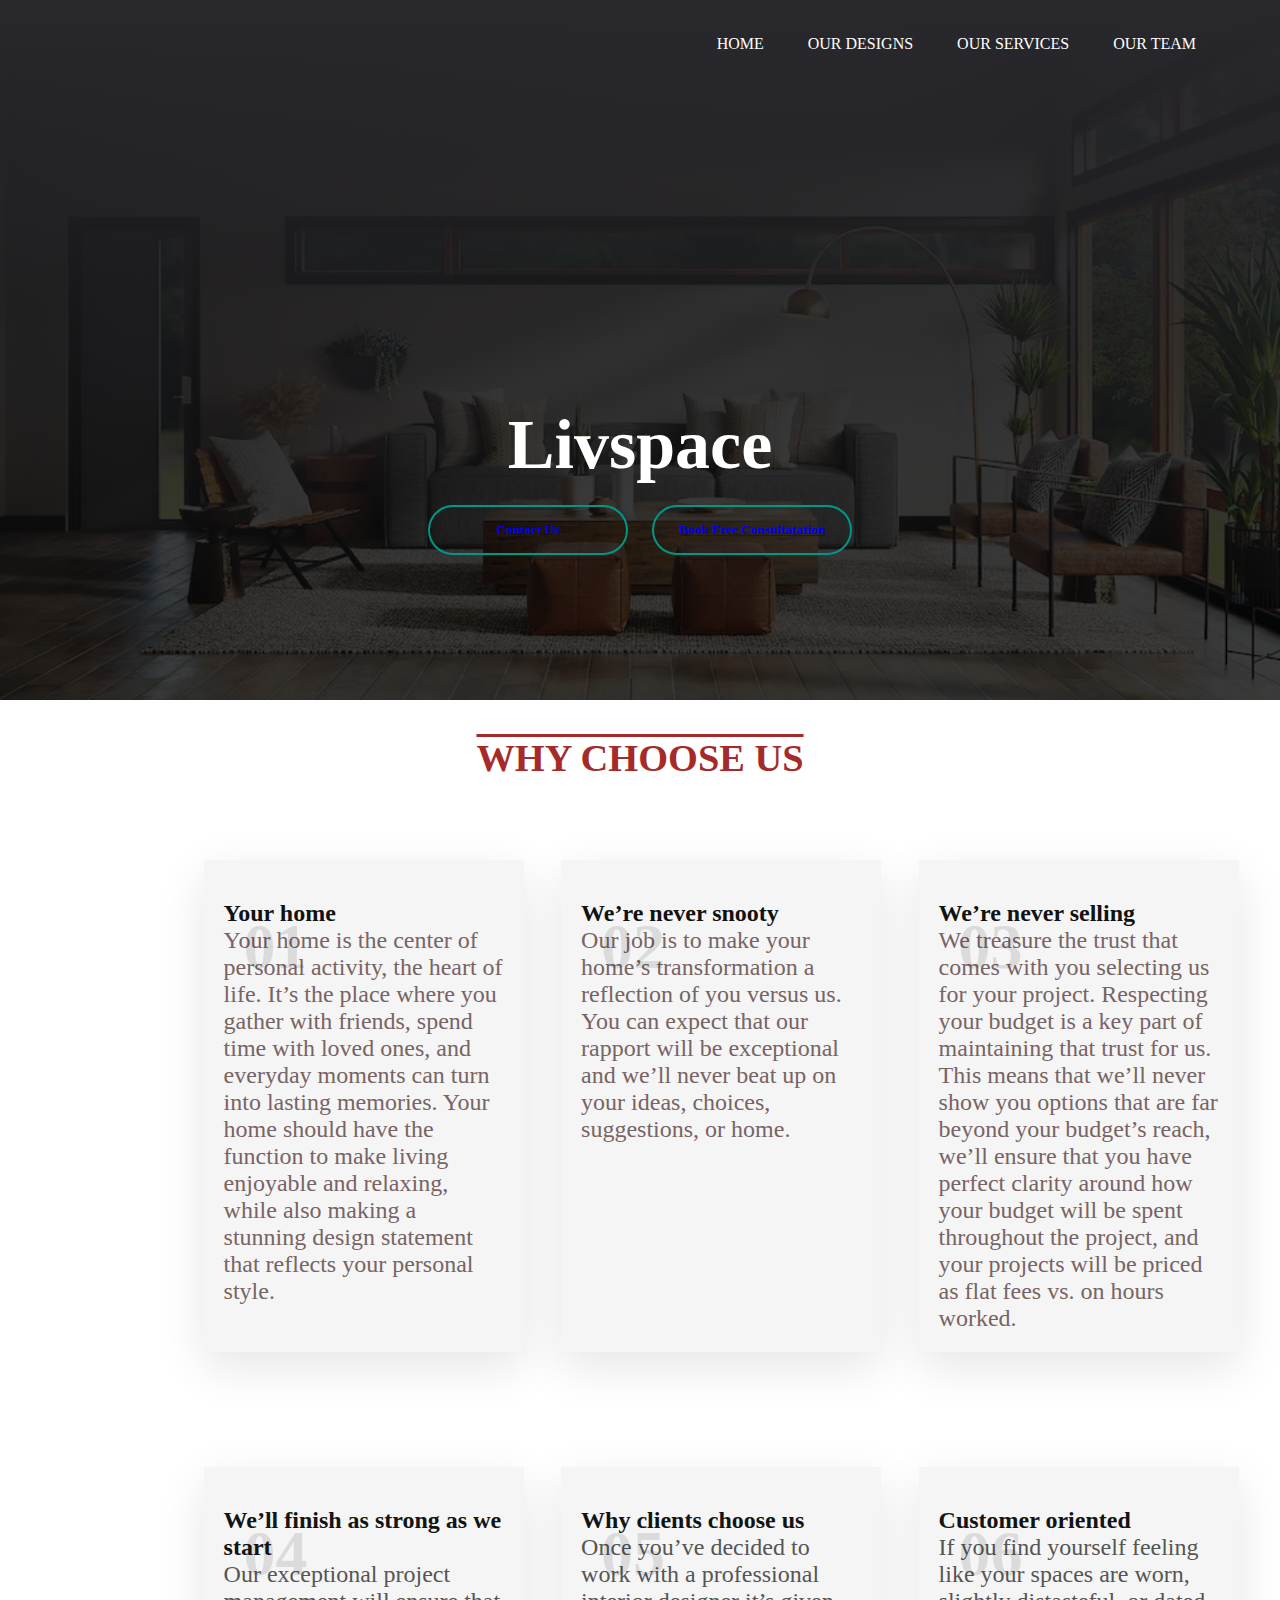
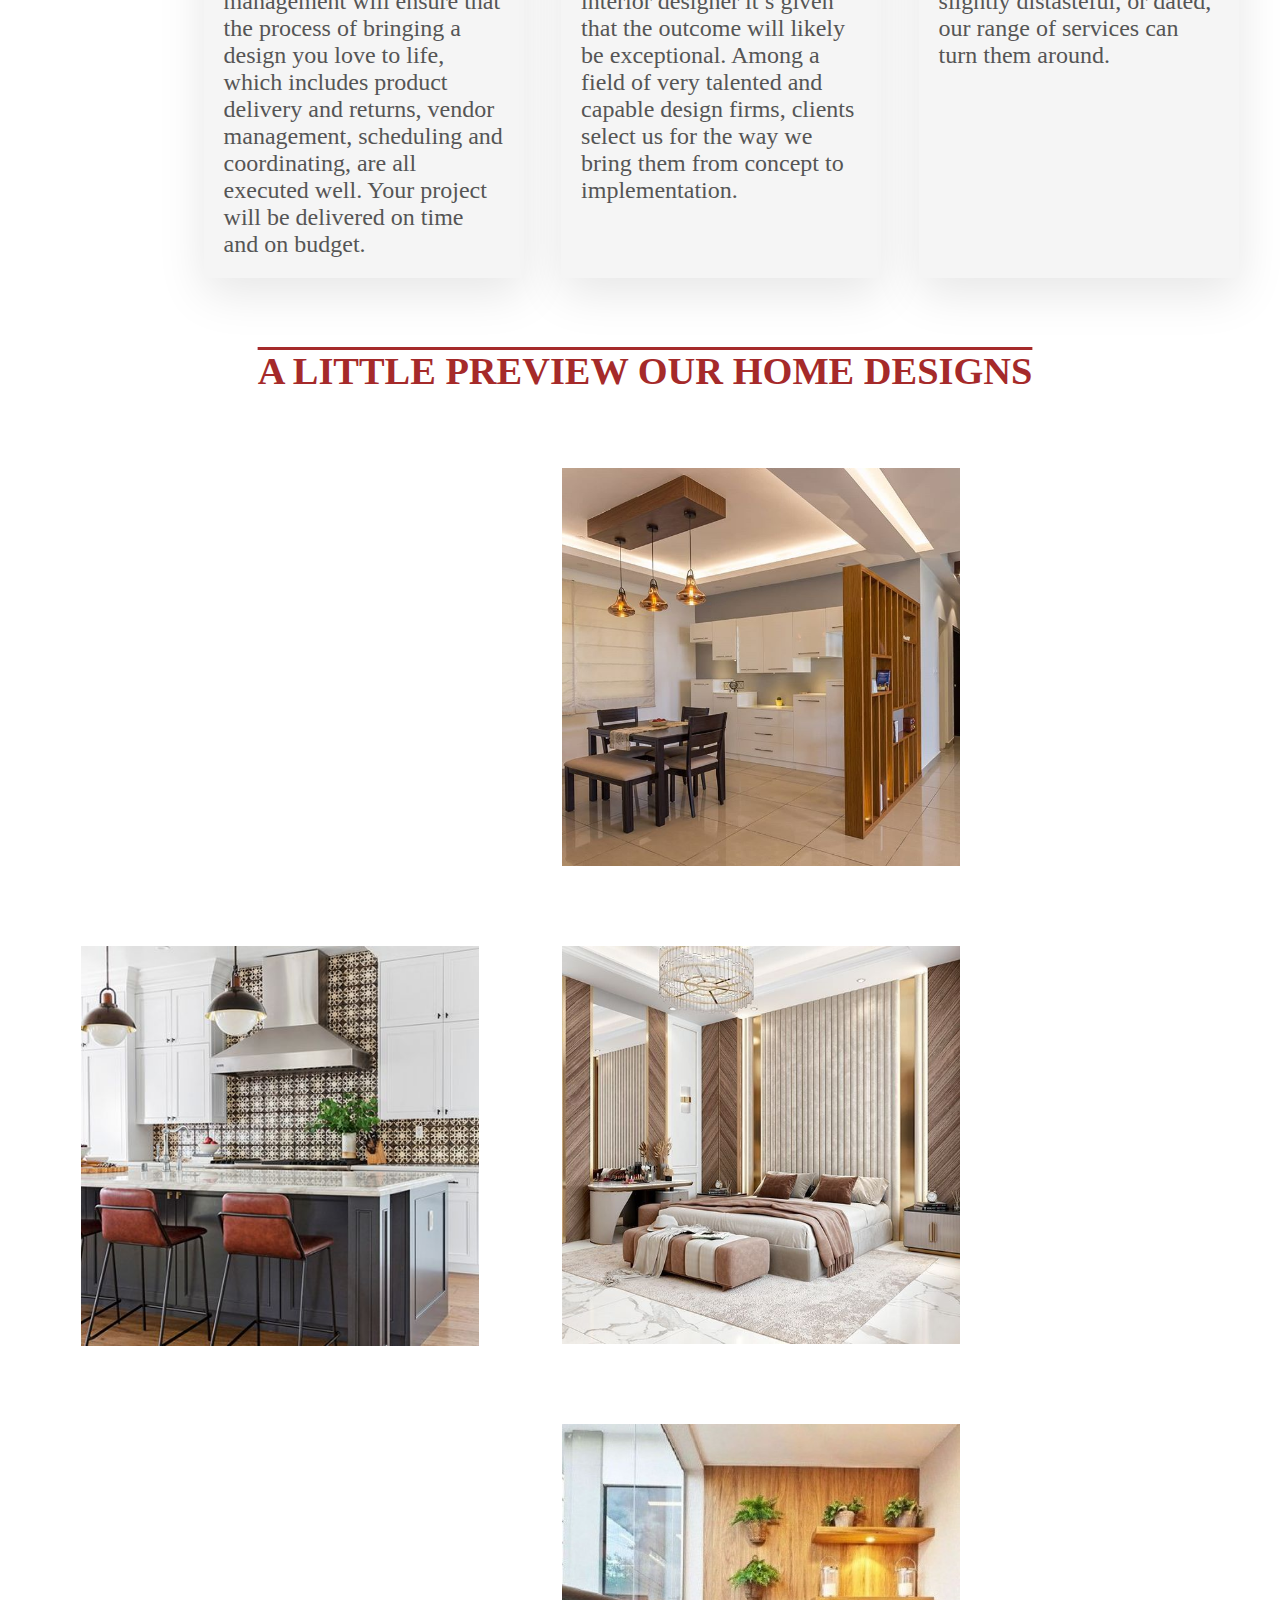
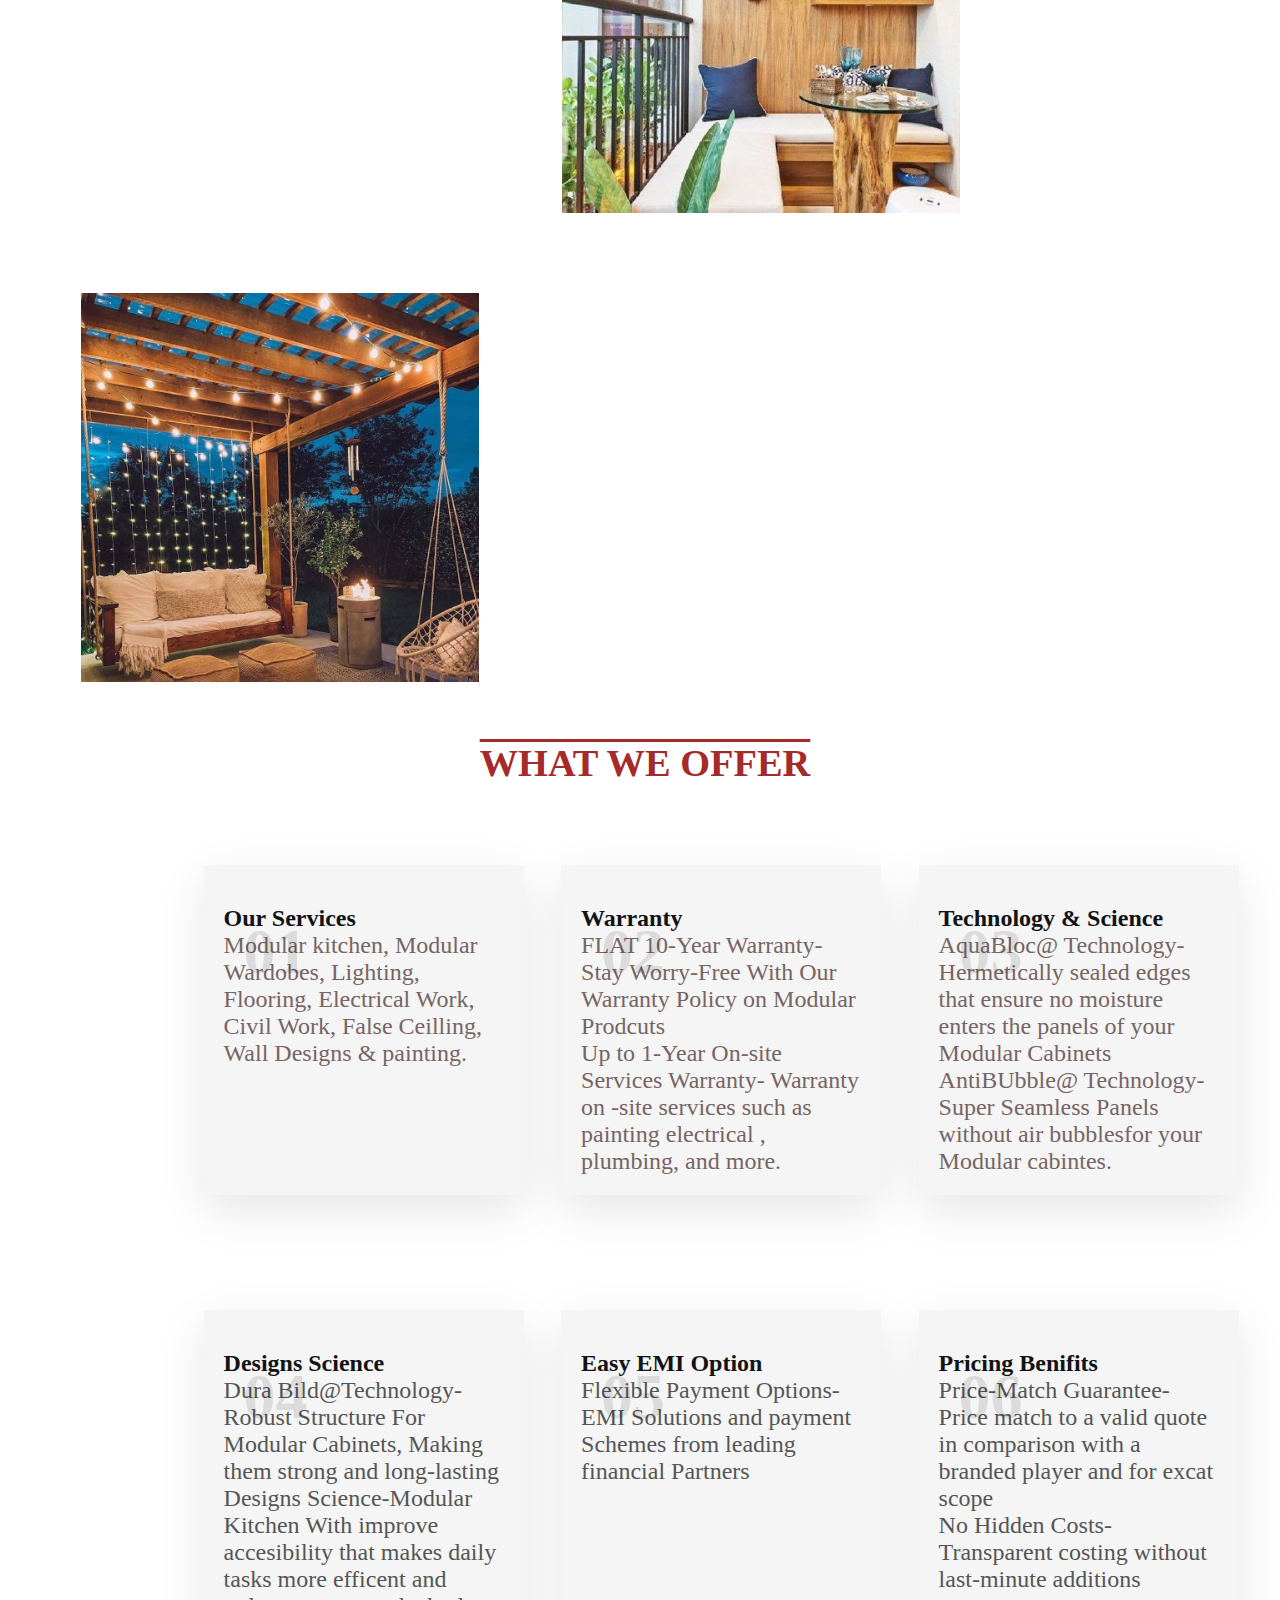
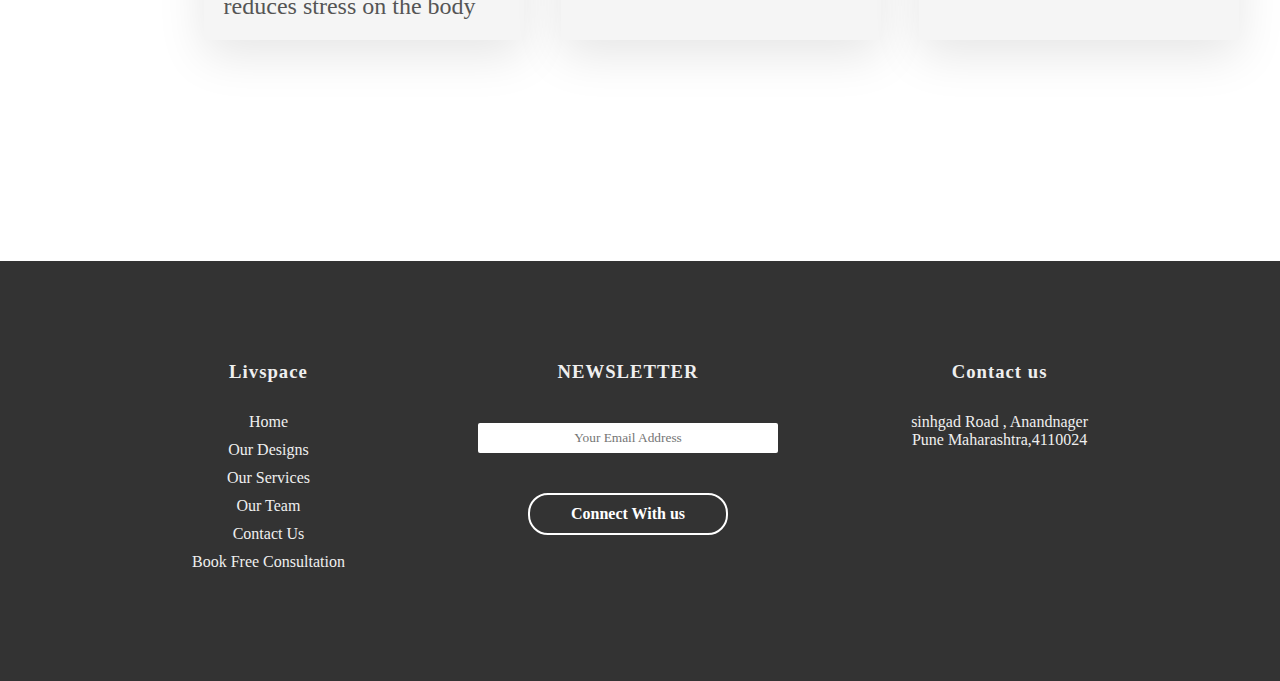
==== index.html @ 2b322009 "Add files via upload" ====
<!DOCTYPE html>
<html>
<head>
  <title>Interior! Website</title>
  <link rel="stylesheet" href="style.css">
  <script src="https://kit.fontawesome.com/5df20b8cec.js" crossorigin="anonymous"></script>




  <style>
            /* * {
margin: 0;
padding: 0;
box-sizing: border-box;
font-family: 'Times New Roman', Times, serif;

} */
/* 
body{

display: flex;
justify-content: center;
align-items: center;
min-height: 100vh;
background:linear-gradient(#0f4675,#0f4675 50%,#fff 50%, #fff 100%);

} */

.container{

     width:1100px;
     margin-left: 12%;
     padding: 50px;
     padding-right: 15px;
     padding-bottom: 35px;
     padding-top: 80px;
     display: flex;
     justify-content: space-between;
     flex-wrap: wrap;
     
}

.container .box{

 
  position: relative;
    width: 320px;
    background-color: whitesmoke;
    
    padding: 40px 20px 20px;
    box-shadow: 0 15px 45px rgba(0,0,0,.1);


}

.container .box::before{

content: '';
position: absolute;
top: 0;
left: 12px;
width:100%;
height: 100%;
background: #1b8c9b;
transform: scale(0);
transform-origin: top;
transition:0.5s;


}


.container .box:hover::before{

transform: scale(1);
transform-origin: bottom;
transition:0.5s;




}


.container .box h2{

position: absolute;
left: 40px;
top:50px;
font-size: 4em;
font-weight: 800;
z-index: 1;
opacity: 0.1;
transition: 0.5s;


}  


.container .box:hover h2{

opacity: 1;
color: #fff;
transform: translate(-40px);



}

.container .box h3{

    position: relative;
    font-size: 1.5em;
    z-index: 2;
    color: rgb(17, 18, 18);
    transition: 0.5s;




}

.container .box p{

position: relative;
font-size: 1.5em;
color: rgb(119, 100, 100);
transition: 0.5s;


}

.container .box:hover h3{

    color: #fff;
}


.container .box:hover p{

color: #fff;

}


.content1{

    width:1100px;
     margin-left: 12%;
     padding: 50px;
     padding-right: 15px;
     padding-bottom: 35px;
     padding-top: 80px;
     display: flex;
     justify-content: space-between;
     flex-wrap: wrap;

}

.content1 .box{

    position: relative;
    width: 320px;
    background-color: whitesmoke;
    
    padding: 40px 20px 20px;
    box-shadow: 0 15px 45px rgba(0,0,0,.1);



}

.content1 .box::before{

content: '';
position: absolute;
top: 0;
left: 12px;
width:100%;
height: 100%;
background: #1b8b9f;
transform: scale(0);
transform-origin: top;
transition:0.5s;


}




.content1 .box:hover::before{

transform: scale(1);
transform-origin: bottom;
transition:0.5s;




}

.content1 .box h2{

position: absolute;
left: 40px;
top:50px;
font-size: 4em;
font-weight: 800;
z-index: 1;
opacity: 0.1;
transition: 0.5s;


}  


.content1 .box:hover h2{

opacity: 1;
color: #fff;
transform: translate(-40px);



}





.content1 .box h3{

position: relative;
font-size: 1.5em;
z-index: 2;
color: rgb(18, 20, 20);
transition: 0.5s;




}

.content1 .box p{

position: relative;
font-size: 1.5em;
color: #555;
transition: 0.5s;


}


.content1 .box:hover h3{

color: #fff;
}


.content1 .box:hover p{

color: #fff;

}

.h1{

text-align:center;
font-family:Times New Roman;
font-size:larger;
text-decoration:overline;
text-transform:uppercase;
color:brown;



}







  </style>
  </head>


<body>
<div class="banner">
  <div class="navbar">
    <img src=""  class="logo2">
    <ul>
      <li><a href="index.html">HOME</a></li>
      <li><a href="Our Designs.html">Our Designs</a></li>
      <li><a href="our services.html">Our Services</a></li>
      <li><a href="Our Team.html">Our Team</a></li>

    </ul>
  </div>
</div>
  
  
  


  <div class="content">
  <h1>Livspace</h1>
   

    <div>
    <button type="button"><span></span><a href="contact us.html">Contact Us</a></button>
    <button type="button"><span></span><a href="book free cons.html">Book Free Consultatation</a></button>
  
    </div>
  </div>
  
<br> <br>

<div class="h1">
  <h1>Why Choose US</h1>
</div>

<div class="container">
  <div class="box">
      <h2>01</h2>
      <h3>Your home</h3>
<p>Your home is the center of personal activity, the heart of life. It’s the place where you gather with friends, spend time with loved ones, and everyday moments can turn into lasting memories.
  Your home should have the function to make living enjoyable and relaxing, while also making a stunning design statement that reflects your personal style. </p>
</div>


<div class="box">
  <h2>02</h2>
  <h3>We’re never snooty</h3>
<p>Our job is to make your home’s transformation a reflection of you versus us. You can expect that our rapport will be exceptional and 
  we’ll never beat up on your ideas, choices, suggestions, or home. </p>
</div>

<div class="box">
  <h2>03</h2>
  <h3>We’re never selling</h3>
<p>We treasure the trust that comes with you selecting us for your project. 
  Respecting your budget is a key part of maintaining that trust for us. This means that we’ll never show you options that are far beyond your budget’s reach, we’ll ensure that you have perfect clarity 
  around how your budget will be spent throughout the project, and your projects will be priced as flat fees vs. on hours worked.  
</p>
</div>

</div>


<div class="content1">
<div class="box">
<h2>04</h2>
<h3>We’ll finish as strong as we start</h3>
<p>Our exceptional project management will ensure that the process of bringing a 
  design you love to life, which includes product delivery and returns, vendor management, scheduling and coordinating, are all executed well. 
  Your project will be delivered on time and on budget.</p>
</div>



<div class="box">
<h2>05</h2>
<h3>Why clients choose us</h3>
<p>Once you’ve decided to work with a professional interior designer it’s 
  given that the outcome will likely be exceptional. Among a field of very talented and capable design firms, clients select us 
  for the way we bring them from concept to implementation. </p>
</div>


<div class="box">
<h2>06</h2>
<h3>Customer oriented</h3>
<p>If you find yourself feeling like your spaces are worn, slightly distasteful, or dated, 
  our range of services can turn them around.     </p>
</div>


</div>


<br> <br>

<div class="class1">
<h1>A Little Preview Our Home Designs</h1>
</div>

<div class="row">
  <div class="column">
    <img src="my img3.jpg" alt="" style="width:100%">
  </div>



<!-- <div class="row"> -->
  <div class="column">
    <img src="dinning room1.jpg" alt="" style="width:100%">
</div>

<!-- <div class="row"> -->
  <div class="column">
    <img src="kitchen3.jpg" alt="" style="width:100%">
</div>

<!-- <div class="row"> -->
  <div class="column">
    <img src="bedroom10 - Copy - Copy (2).jpg" alt="" style="width:100%">
</div>

<!-- <div class="row"> -->
  <div class="column">
    <img src="balcony int12.jpg" alt="" style="width:100%">
</div>

<!-- <div class="row"> -->
  <div class="column">
    <img src="backyard img.jpg" alt="" style="width:100%">
</div>
</div>

<br> <br><br>

<!--This is what we offer section-->


<div class="class1">
  <h1>What We Offer</h1>
  </div>



<div class="container">
  <div class="box">
      <h2>01</h2>
      <h3>Our Services</h3>
      <p>Modular kitchen, Modular Wardobes, Lighting, Flooring, Electrical Work, Civil Work, 
        False Ceilling, Wall Designs & painting.  </p>
      </div>
      
      
      

     <div class="box">
      <h2>02</h2>
      <h3>Warranty</h3>
      <p>FLAT 10-Year Warranty- Stay Worry-Free With Our Warranty
        Policy on Modular Prodcuts</p>
        <p>Up to 1-Year On-site Services Warranty- Warranty on -site
          services such as painting electrical , plumbing, and more.
        </p>
      
    </div>
    


    <div class="box">
      <h2>03</h2>
      <h3>Technology & Science</h3>
    <p> AquaBloc@ Technology-Hermetically sealed edges that ensure no moisture
      enters the panels of your Modular Cabinets </p>
    <p>AntiBUbble@ Technology-Super Seamless  Panels without air bubblesfor your Modular
      cabintes.
    </p>
    </div>
    </div>
    

    <div class="content1">
      <div class="box">
      <h2>04</h2>
      <h3>Designs Science</h3>
      <p>Dura Bild@Technology-Robust Structure For Modular Cabinets, Making them
        strong and long-lasting </p>
        <p>Designs Science-Modular Kitchen With improve accesibility that makes daily
          tasks more efficent and reduces stress on the body </p>
      </div>
      
      

      <div class="box">
        <h2>05</h2>
        <h3>Easy EMI Option</h3>
        <p>Flexible Payment Options-EMI Solutions and payment Schemes from leading 
          financial Partners </p>
        </div>
        

        <div class="box">
          <h2>06</h2>
          <h3>Pricing Benifits</h3>
          <p>Price-Match Guarantee-Price match to a valid quote in comparison with a branded
            player and for excat scope</p>
            <p>No Hidden Costs-Transparent costing without last-minute additions</p>
          </div>
            </div>
          </div>
          
<br> <br>

  <!--This our footer Section-->
  
  
  <div class="footer">
    <div class="main1">
    <h3>Livspace</h3>
    <a href="index.html">Home</a>
    <a href="Our Designs.html">Our Designs</a>
    <a href="Our services.html">Our Services</a>
    <a href="Our Team.html">Our Team</a>
    <a href="contact us.html">Contact Us</a>
    <a href="book free cons.html">Book Free Consultation</a>
    </div>
    
    <div class="main2">
    <h3>NEWSLETTER</h3>
    <form>
    
    <input type="email" placeholder="Your Email Address" required>
    <br>
    <button type="Register">Connect With us</button>   
    </form>
    </div>
    
    <div class="main3">
     <h3>Contact us</h3>
    <p>sinhgad Road , Anandnager<br>Pune Maharashtra,4110024</p>
    <br> <br>
    
     <div class="social-icons">
      <i class="fa-brands fa-facebook"></i>
      <i class="fa-brands fa-instagram"></i>      
      <i class="fa-brands fa-twitter"></i>
      <i class="fa-brands fa-youtube"></i>


     </div>
    </div>



    </div> 
   












</body>
</html>
---- style.css ----
*{

    margin: 0;
    padding: 0;
    font-family: 'Times New Roman', Times, serif;

}


.banner{
height: 700px;
width: 100%;
background-image: linear-gradient(rgb(40, 40, 45),rgba(0,0,0,.75)),url(image1.jpg);
background-size: cover;
background-position: center;

}

.navbar{

    width: 90%;
    margin: auto;
    padding: 35px 0;
    display:flex;
    align-items: center;
    justify-content: space-between;


}


.logo2{

    width: 250px;
    cursor: pointer;
    margin:left 20px;

}




.navbar ul li{
    list-style: none;
    display:inline-block;
    margin: 0 20px;
    position: relative;

}

.navbar ul li a {
    text-decoration: none;
    color: #fff;
    text-transform: uppercase;


}

.navbar ul li::after{

    content: '';
    height: 3px;
    width: 0;
    background:#009688;
    position: absolute;
    left: 0;
    bottom: -10px;
    transition: 0.5s;



}

.navbar ul li:hover::after{

    width: 100%;

}


.content{

    width: 100%;
    position: absolute;
    top: 50%;
    transform: translateY(-50%);
    text-align: center;
    color: #fff;

}

.content h1{

font-size: 70px;
margin-top: 80px;



}





button{

    width: 200px;
    padding: 15px 0;
    text-align: center;
    margin: 20px 10px;
    border-radius: 25px;
    font-weight: bold;
    border: 2px solid #009688;
    background: transparent;
    cursor: pointer;
    position: relative;
    overflow: hidden;



}

span{

    background-color: #009688;
    height: 100%;
    width: 0;
    border-radius: 25px;
    position: absolute;
    left: 0;
    bottom: 0;
    z-index: -1 ;
    transition: 0.5s;
}

button:hover span{
    width: 100%;

}

button:hover{

    border: none;
}


div h1{
    text-align: center;
}



* {
    box-sizing: border-box;

  
}

.column {
  float:left;
  width:400px;
  padding:1px;
  margin:1px;
  margin-top: 70px;
  margin-left:80px;
padding-top: 5px; 
padding-bottom:0px;





}

.row::after {
  content: "";
  clear: both;
  display:table;
  
  

  
}

.column img{
    background-color: #009688;
    opacity: 1;
   

}

.column img:hover {
    background-color: #3da59b;
    opacity:0.5;
    border: 5px solid white;
}

.class1{
text-align: center;
color:brown;
text-transform: uppercase;
font-size: larger;
text-decoration-line: overline;
text-indent: 10px;
font-family: 'Times New Roman', Times, serif;

}

.h1{

text-transform: uppercase;
font-family: 'Times New Roman', Times, serif;

}




     
.heading h1{
    text-align: center;
}


.footer{

margin-top: 150px;
width: 100%;
padding: 100px 15%;
background:#333;
color: #efefef;
display: flex;

}

.footer div{

    text-align: center;

}


.main2{

flex-grow: 2;


}


.footer div h3{

    font-weight: 300px;
    margin-bottom: 30px;
    letter-spacing: 1px;


}

.main1 a{

 display: block; 
 text-decoration: none;
 color: #efefef;
 margin-bottom: 10px;  



}

form input{

width: 300px;
height:30px;   
border-radius: 2px; 
text-align: center;
margin-top: 10px;
margin-bottom: 20px;
outline: none;
border: none    ;



}


form button{

background: transparent;
border: 2px solid #fff;
color: #fff;
border-radius: 20px;
padding: 10px 10px;
font-size: medium;
cursor: pointer;



}
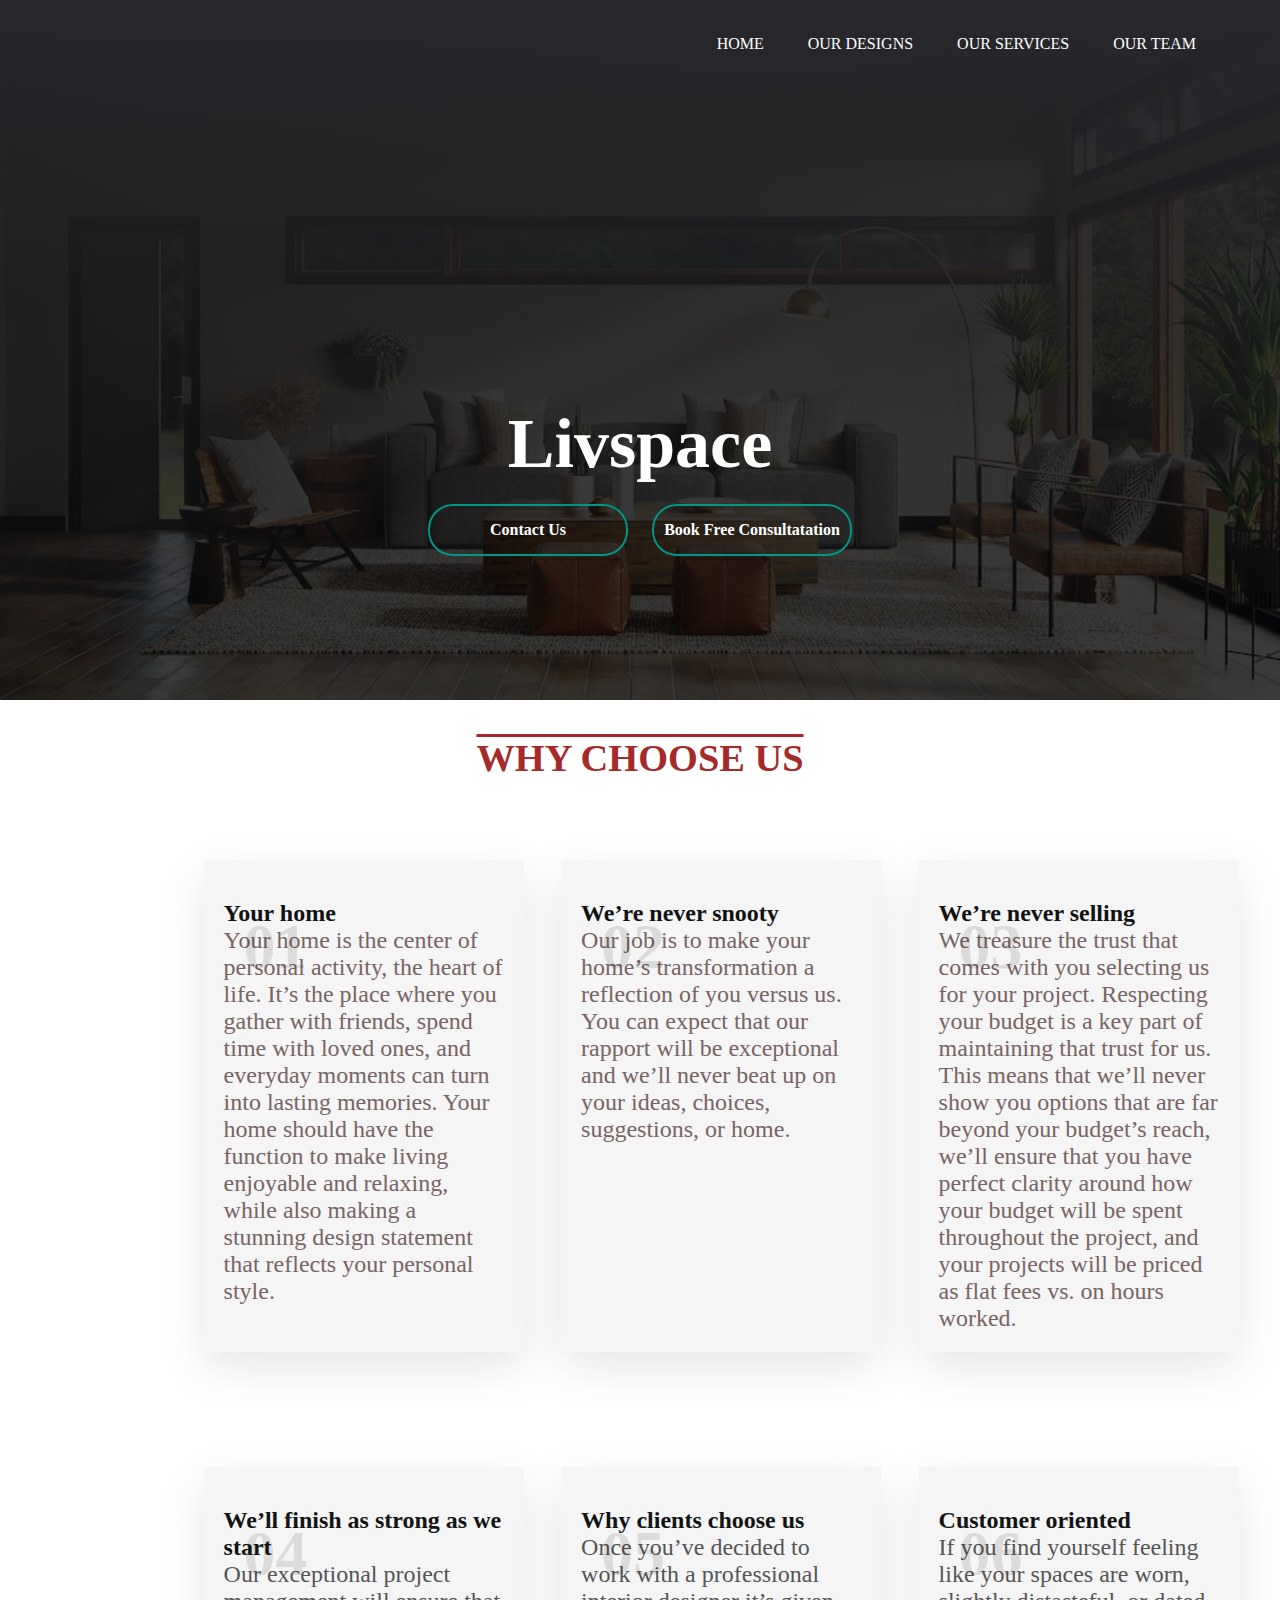
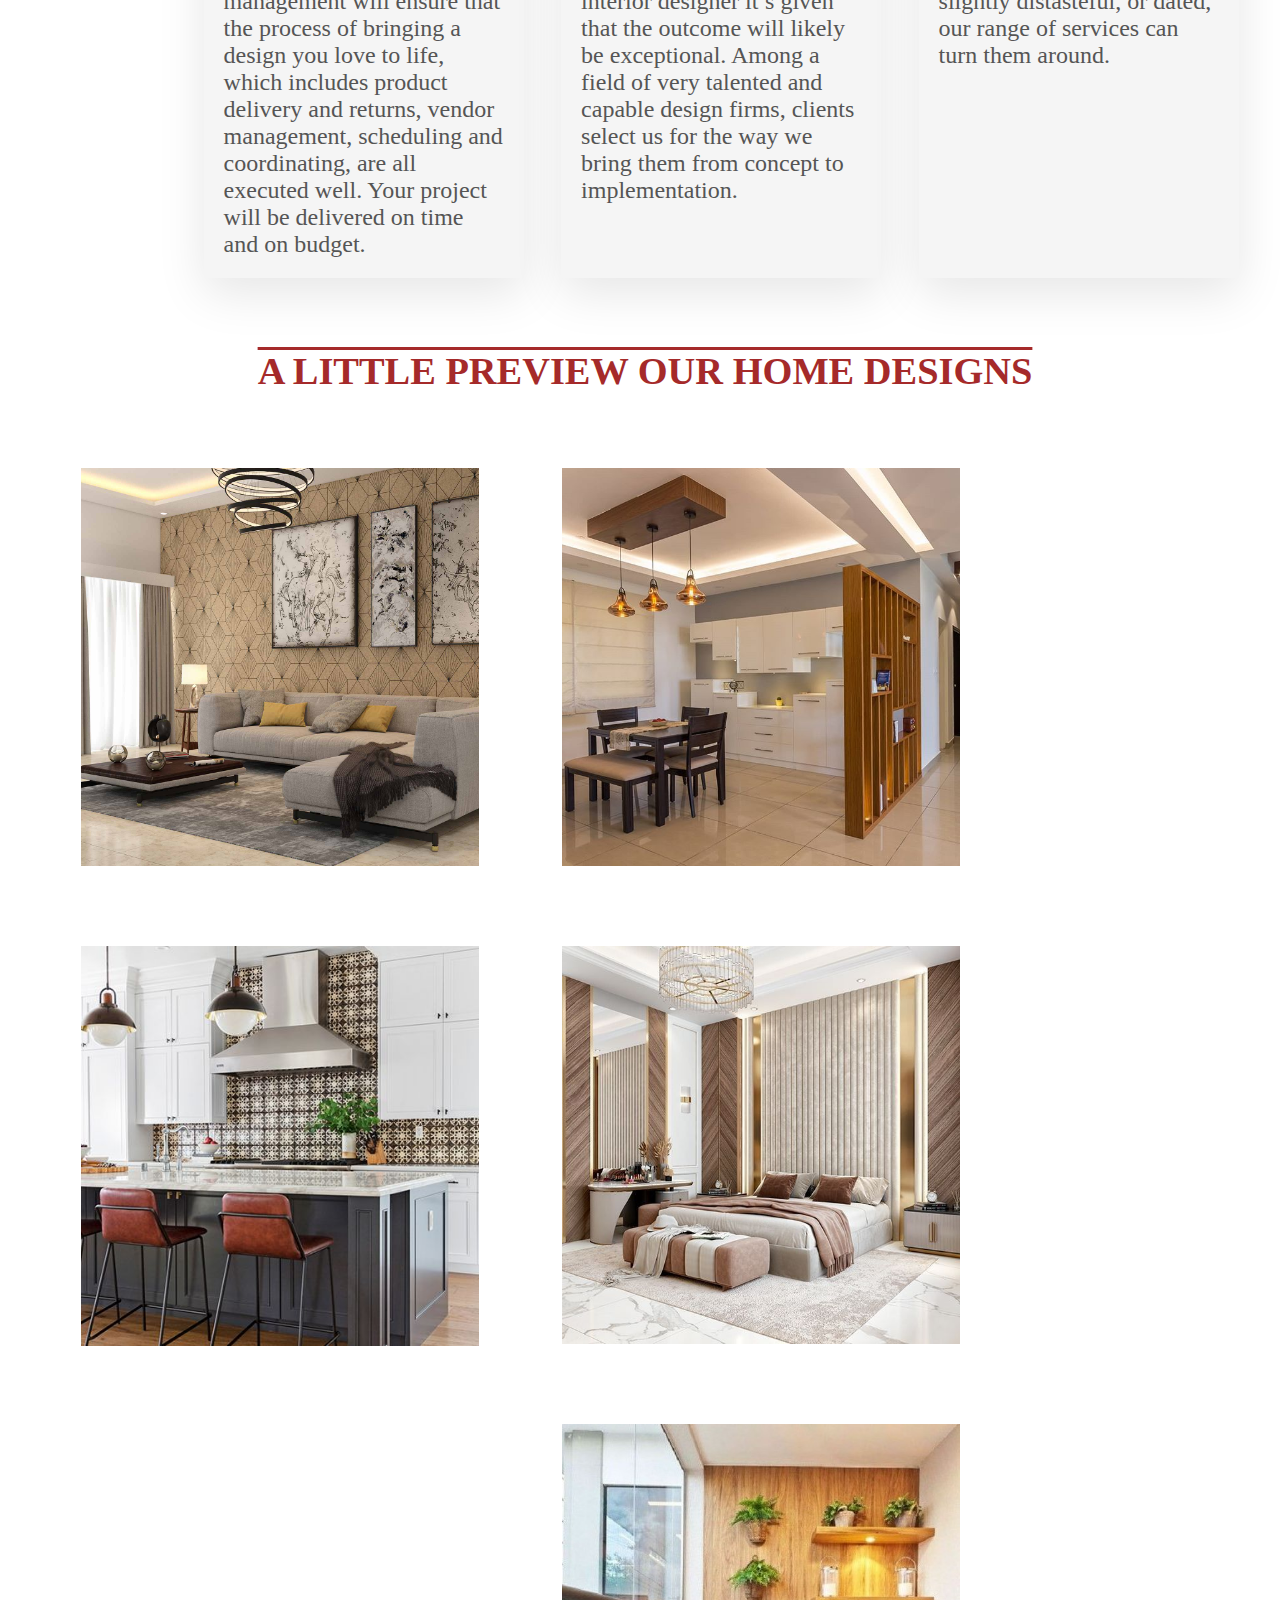
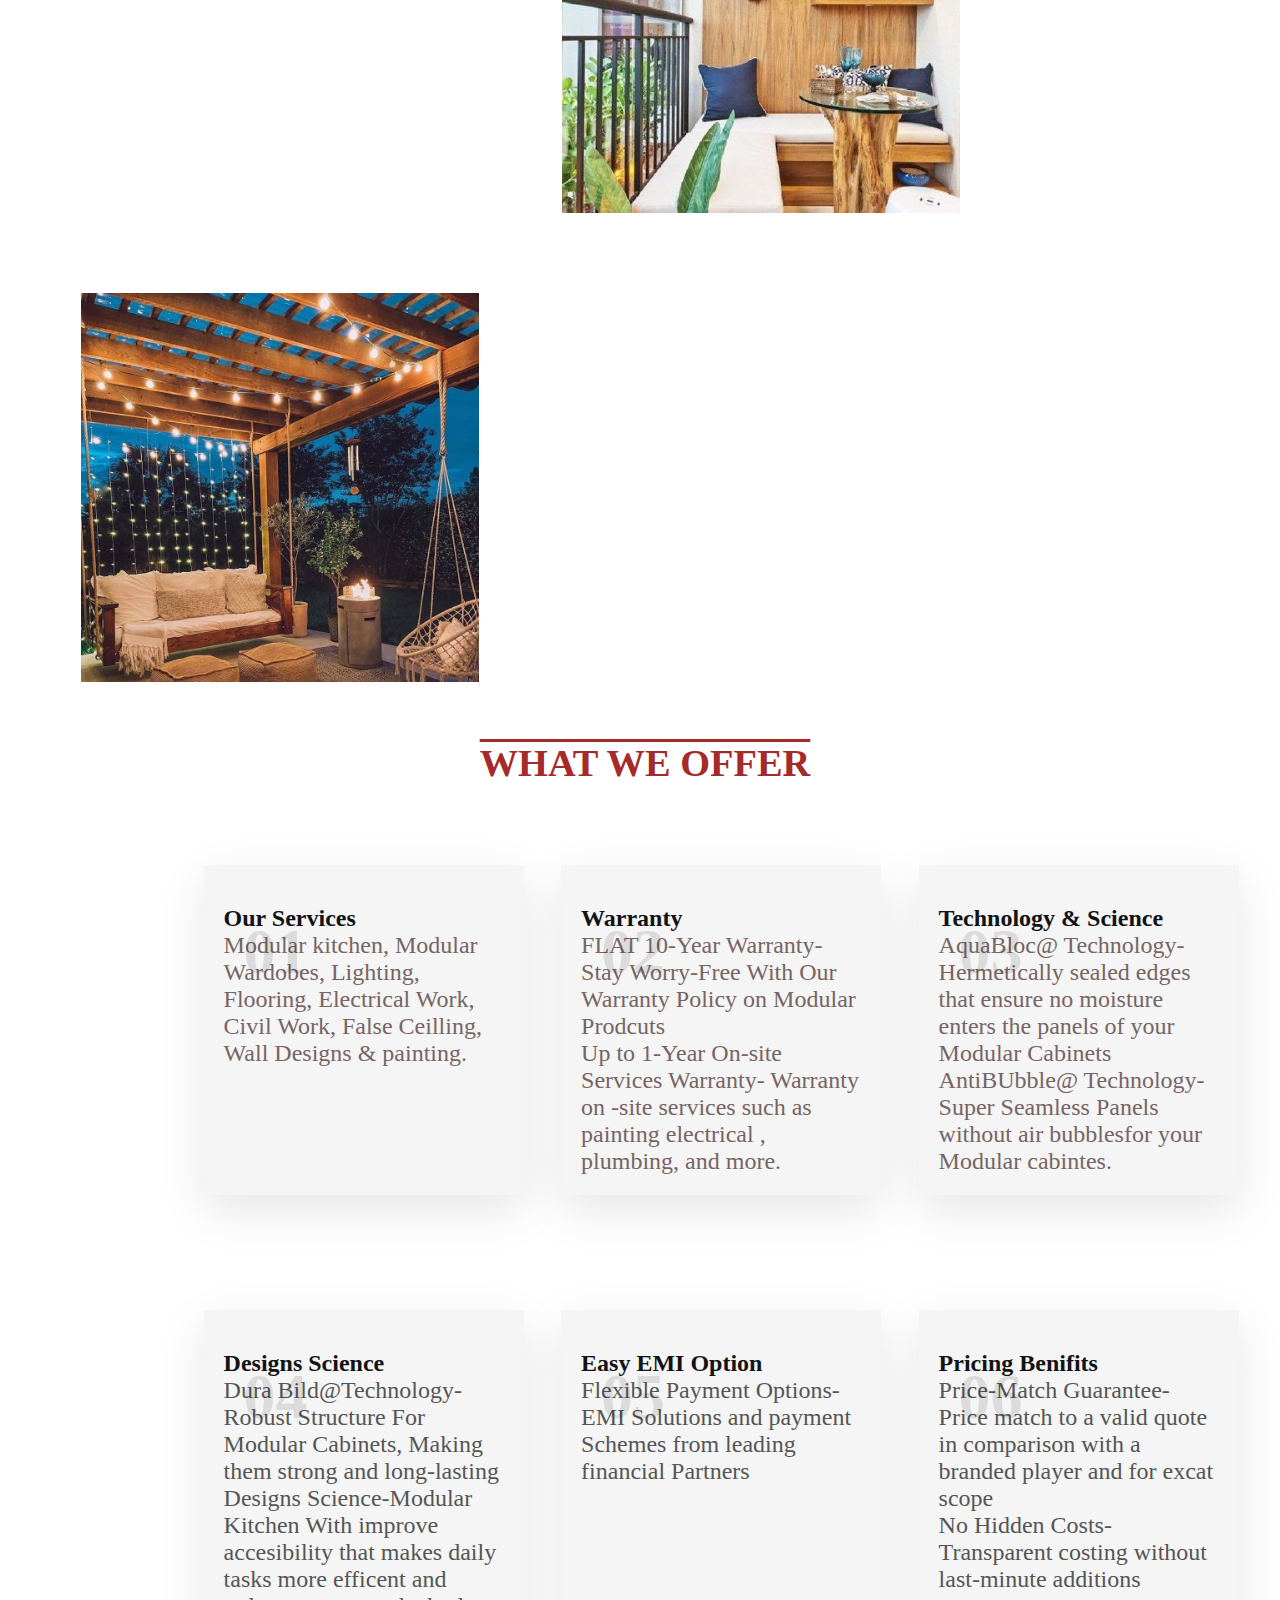
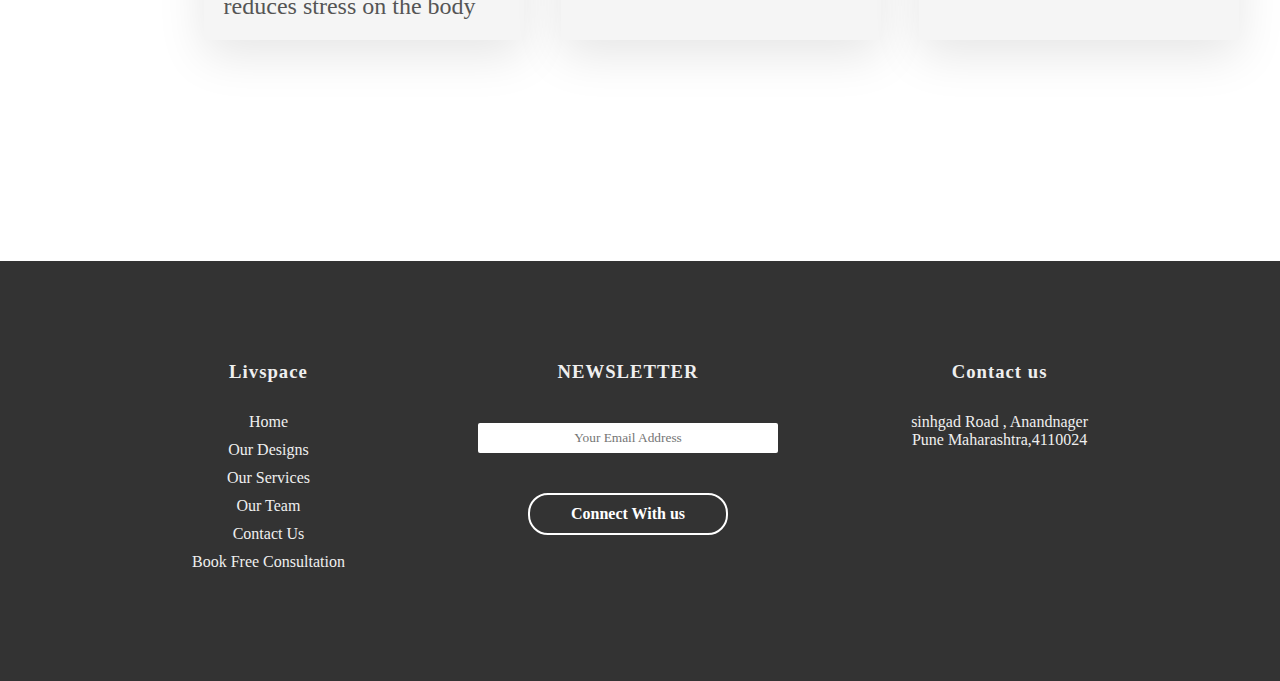
==== commit ec91c707: "Update index.html" ====
--- a/index.html
+++ b/index.html
@@ -280,6 +280,15 @@
 }
 
 
+    
+    
+    
+    .target a{
+  color: white;
+  text-decoration: none;
+  font-size: 16px;
+}
+
 
 
 
@@ -311,7 +320,7 @@
   <h1>Livspace</h1>
    
 
-    <div>
+    <div class="target">
     <button type="button"><span></span><a href="contact us.html">Contact Us</a></button>
     <button type="button"><span></span><a href="book free cons.html">Book Free Consultatation</a></button>
   
